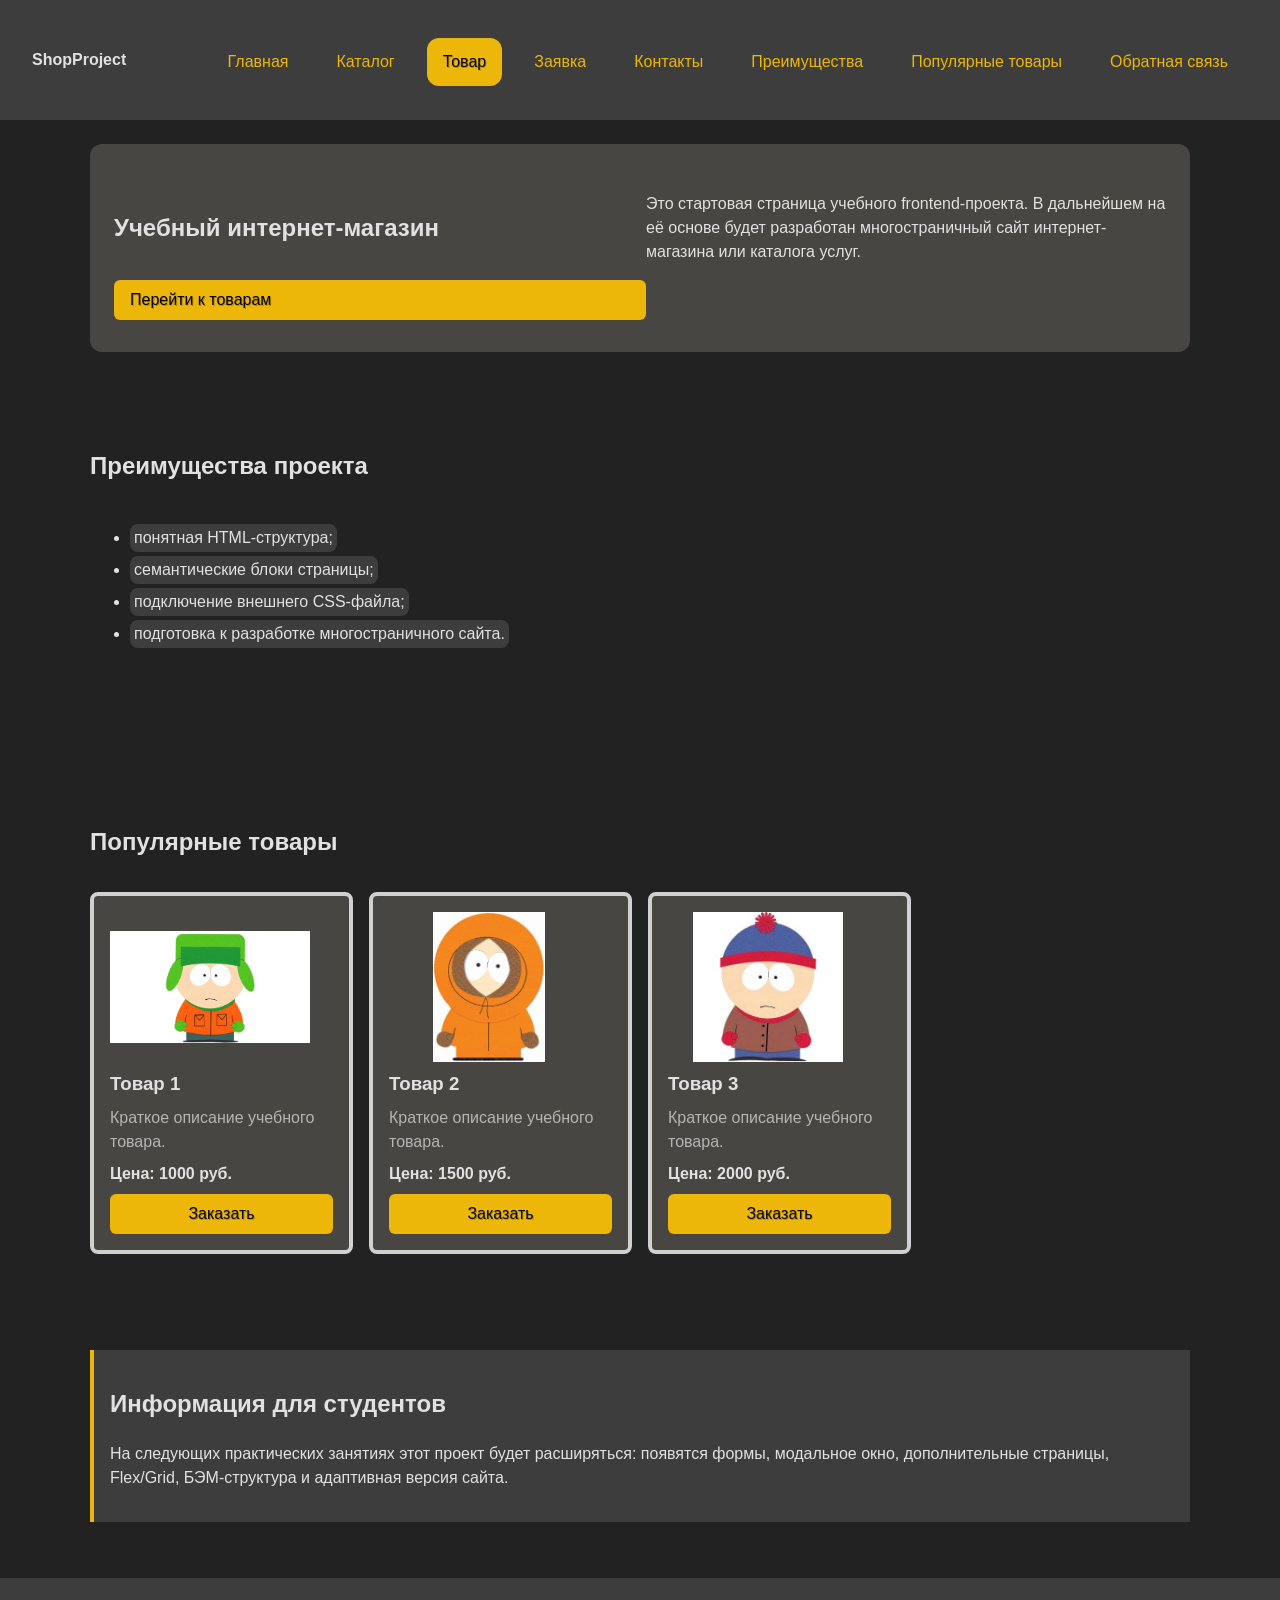
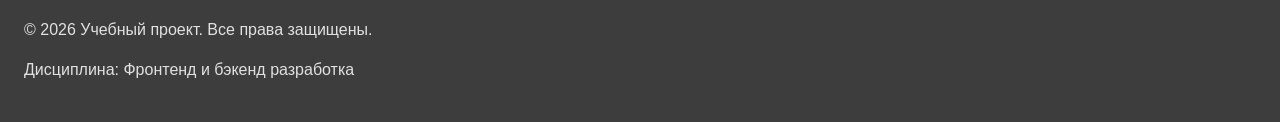
==== index.html @ 07860b6c "feat: add responsive layout styles" ====
<!DOCTYPE html>
<html lang="ru">
<head>
  <meta charset="UTF-8">
  <meta name="viewport" content="width=device-width, initial-scale=1.0">
  <title>Учебный интернет-магазин</title>
  <link rel="stylesheet" href="css/style.css">
  <link rel="stylesheet" href="css/responsive.css">
  <script src="js/main.js" defer></script>
  <meta property="og:type" content="website">
  <meta property="og:title" content="Учебный интернет-магазин">
  <meta property="og:description" content="Учебный frontend-проект интернет-магазина.">
  <meta property="og:image" content="https://Flash-Anaks.github.io/kr1-html-css-shop/images/preview.png">
</head>
<body>
  <header>
    <div class="site-header">
      <a class="site-header__logo" href="index.html">ShopProject</a>
      <nav class="site-nav" aria-label="Основная навигация">
        <ul class="site-nav__list">
          <li class="site-nav__item">
            <a class="site-nav__link" href="index.html">Главная</a>
          </li>
          <li class="site-nav__item">
            <a class="site-nav__link" href="catalog.html">Каталог</a>
          </li>
          <li class="site-nav__item">
            <a class="site-nav__link site-nav__link--active" href="product.html" aria-current="page">Товар</a>
          </li>
          <li class="site-nav__item">
            <a class="site-nav__link" href="order.html">Заявка</a>
          </li>
          <li class="site-nav__item">
            <a class="site-nav__link" href="contacts.html">Контакты</a>
          </li>
          <li class="site-nav__item">
            <a class="site-nav__link" href="index.html#advantages">Преимущества</a>
          </li>
          <li class="site-nav__item">
            <a class="site-nav__link" href="index.html#popular">Популярные товары</a>
          </li>
          <li class="site-nav__item">
            <a class="site-nav__link" href="index.html#contacts">Обратная связь</a>
          </li>
        </ul>
      </nav>
    </div>
  </header>

  <main>
    <section class="hero">
      <h1>Учебный интернет-магазин</h1>
      <p>
        Это стартовая страница учебного frontend-проекта.
        В дальнейшем на её основе будет разработан многостраничный сайт
        интернет-магазина или каталога услуг.
      </p>
      <a class="button" href="#popular">Перейти к товарам</a>
    </section>

    <section class="section" id="advantages">
      <h2>Преимущества проекта</h2>

      <ul class="advantages-list">
        <li>понятная HTML-структура;</li>
        <li>семантические блоки страницы;</li>
        <li>подключение внешнего CSS-файла;</li>
        <li>подготовка к разработке многостраничного сайта.</li>
      </ul>
    </section>

    <section class="section" id="popular">
      <h2>Популярные товары</h2>

      <div class="products-grid">
        <article class="product-card product-card">
          <div class="product-card__image-container"><img class="product-card__image" src="images/377adab44aed2e738bd4cde7fe57b68b87d6267f4cfb_16_9.webp" loading="lazy"></div>
          <h3 class="product-card__title">Товар 1</h3>
          <p class="product-card__description">Краткое описание учебного товара.</p>
          <p class="product-card__price">Цена: 1000 руб.</p>
          <button
            class="button product-card__button" 
            type="button" 
            data-product="Товар 1">
            Заказать
          </button>
        </article>

        <article class="product-card">
          <div class="product-card__image-container">
            <img class="product-card__image" 
              src="images/9360_big-640.jpg" 
              srcset="images/9360_big-480.jpg 480w,
                      images/9360_big-640.jpg 640w,
                      images/9360_big-960.jpg 960w"
              sizes=" (max-width: 639px) 100vw,
                      (max-width: 1023px) 50vw,
                      33vw"
              loading="lazy"
              alt="Товар 2"
              width="640"
              height="480"
            >
          </div>
          <h3 class="product-card__title">Товар 2</h3>
          <p class="product-card__description">Краткое описание учебного товара.</p>
          <p class="product-card__price">Цена: 1500 руб.</p>
          <button 
            class="button product-card__button" 
            type="button" 
            data-product="Товар 1">
            Заказать
          </button>
        </article>

        <article class="product-card">
          <div class="product-card__image-container"><img class="product-card__image" src="images/images.jpg" loading="lazy"></div>
          <h3 class="product-card__title">Товар 3</h3>
          <p class="product-card__description">Краткое описание учебного товара.</p>
          <p class="product-card__price">Цена: 2000 руб.</p>
          <button 
            class="button product-card__button" 
            type="button" 
            data-product="Товар 1">
            Заказать
          </button>
        </article>
      </div>
    </section>

    <aside class="aside-info">
      <h2>Информация для студентов</h2>
      <p>
        На следующих практических занятиях этот проект будет расширяться:
        появятся формы, модальное окно, дополнительные страницы, Flex/Grid,
        БЭМ-структура и адаптивная версия сайта.
      </p>
    </aside>
  </main>

  <footer id="contacts">
    <p>&copy; 2026 Учебный проект. Все права защищены.</p>
    <p>Дисциплина: Фронтенд и бэкенд разработка</p>
  </footer>
  <dialog class="order-dialog" id="order-dialog" aria-labelledby="order-dialog-title">
    <h2 class="order-dialog__title" id="order-dialog-title">Оформление заявки</h2>

    <form class="order-form" id="order-form" action="#" method="post" novalidate>

      <div class="order-form__field">
        <label class="order-form__label" for="order-name">Имя</label>
        <input
          class="order-form__input"
          id="order-name"
          name="name"
          type="text"
          placeholder="Введите ваше имя"
          minlength="2"
          autocomplete="given-name"
          required
        >
      </div>

      <div class="order-form__field">
        <label class="order-form__label" for="order-email">E-mail</label>
        <input
          class="order-form__input"
          id="order-email"
          name="email"
          type="email"
          placeholder="example@mail.ru"
          autocomplete="email"
          required
        >
      </div>

      <div class="order-form__field">
        <label class="order-form__label" for="order-phone">Телефон</label>
        <input
          class="order-form__input"
          id="order-phone"
          name="phone"
          type="tel"
          inputmode="tel"
          placeholder="+7 (900) 000-00-00"
          pattern="^\+7 \(\d{3}\) \d{3}-\d{2}-\d{2}$"
          required
        >
        <small>Формат: +7 (900) 000-00-00</small>
      </div>

      <div class="order-form__field">
        <label class="order-form__label" for="order-date">Дата связи</label>
        <input
          class="order-form__input"
          id="order-date"
          name="date"
          type="date"
        >
      </div>

      <div class="order-form__field">
        <label class="order-form__label" for="order-topic">Тема заявки</label>
        <select class="order-form__select" id="order-topic" name="topic" required>
          <option value="">Выберите тему</option>
          <option value="product">Заказ товара</option>
          <option value="consultation">Консультация</option>
          <option value="delivery">Доставка</option>
        </select>
      </div>

      <div class="order-form__field">
        <label class="order-form__label" for="order-comment">
          Комментарий
        </label>
        <textarea
          class="order-form__textarea"
          id="order-comment"
          name="comment"
          rows="4"
          placeholder="Укажите дополнительную информацию"
        ></textarea>
      </div>

      <div class="order-form__field order-form__field--checkbox">
        <label class="order-form__checkbox-label">
          <input
            class="order-form__checkbox"
            id="order-agreement"
            name="agreement"
            type="checkbox"
            required
          >
          Я согласен на обработку данных
        </label>
      </div>

      <div class="order-form__actions">
        <button class="button button--secondary" type="button" id="close-order-dialog">
          Закрыть
        </button>
        <button class="button button--primary" type="submit">
          Отправить заявку
        </button>
      </div>
    </form>
  </dialog>

  <p class="success-message" id="success-message" hidden>
    Форма успешно отправлена!
  </p>

</body>
</html>
---- css/style.css ----
/* ===============================
   1. Переменные проекта
   =============================== */

:root {
  /* Основные цвета проекта */
  --color-bg: #222222;
  --color-text: #e1e1e1;
  --color-text-active: #000000;
  --color-muted: #b6b4b4;
  --color-primary: #ecb708;
  --color-primary-dark: #b4891c;
  --color-border: #d1d1d1;
  --color-surface: #3e3d3d;
  --color-surface-accent: #484642;
  --color-danger: #b00020;
  --color-success: #168a2f;
  --color-success-bg: #eefaf0;
  --color-white: #ffffff;

  /* Отступы */
  --space-xs: 4px;
  --space-sm: 8px;
  --space-md: 16px;
  --space-lg: 24px;
  --space-xl: 32px;

  /* Скругления */
  --radius-sm: 6px;
  --radius-md: 8px;
  --radius-lg: 12px;

  /* Размеры */
  --container-width: 1100px;
}

/* ===============================
   2. Базовые стили
   =============================== */

html {
  scroll-behavior: smooth;
}

/* 
  Универсальное правило для всех элементов.
  border-box делает расчёт размеров более понятным:
  width включает content, padding и border.
*/
* {
  box-sizing: border-box;
}

/*
  Убираем стандартный внешний отступ браузера у body.
  Без этого вокруг страницы может появиться белая рамка.
*/
body {
  margin: 0;
  font-family: Arial, sans-serif;
  line-height: 1.5;
  color: var(--color-text);
  background-color: var(--color-bg);
}

/*
  Задаём внутренние отступы для основных областей страницы.
  Это делает содержимое визуально отделённым от краёв окна браузера.
*/
header,
main,
footer {
  padding: var(--space-lg);
}

/*
  Оформляем шапку страницы.
  Пока используется простой светло-серый фон.
*/
header {
  background-color: var(--color-surface);
  position: sticky;
  top: 0;
  z-index: 10;
}

img {
  max-width: 200px;
  height: 100%;
  object-fit: contain;

}
/*
  Оформляем подвал страницы тем же фоном,
  чтобы визуально отделить его от основного содержимого.
*/
footer {
  background-color: var(--color-surface);
}

li {
  width: fit-content;
  background-color: var(--color-surface);
  padding: 2px 4px;
  margin-top: 4px;
  border-radius: var(--radius-md);
}
/*
  Ограничиваем ширину содержимого шапки,
  чтобы оно не растягивалось слишком сильно на широких экранах.
*/
.site-header {
  display: flex;
  align-items: center;
  justify-content: space-between;
  padding: var(--space-sm);
  background-color: var(--color-surface);
}

.site-header__inner {
  max-width: var(--container-width);
  margin: 0 auto;
  padding: var(--space-lg);
}

/*
  Оформляем текстовый логотип.
*/
.site-header__logo {
  font-weight: 700;
  color: var(--color-text);
  text-decoration: none;
}

/*
  Убираем стандартные отступы и маркеры списка навигации.
*/
.site-nav__list {
  display: flex;
  flex-wrap: wrap;
  justify-content: center;
  align-items: center;
  gap: var(--space-sm);
  padding: 0;
  margin: 0; 
  list-style: none;
}

/*
  Добавляем расстояние между пунктами меню.
*/
.site-nav__link {
  display: inline-block;
  padding: var(--space-sm) var(--space-md);
  color: var(--color-primary);
  text-decoration: none;
  border-radius: var(--radius-lg);
}

.site-nav__link:hover {
  color: var(--color-text-active);
  text-shadow: 1px 1px 0 var(--color-primary-dark);
  background-color: var(--color-primary);
}

.site-nav__link:focus-visible {
  outline: 2px solid var(--color-primary);
  text-shadow: 1px 1px 0 var(--color-primary-dark);
  outline-offset: 3px;
}

.site-nav__link--active {
  color: var(--color-text-active);
  text-shadow: 1px 1px 0 var(--color-primary-dark);
  background-color: var(--color-primary);
}

:target {
  outline: 5px dotted var(--color-primary);
  outline-offset: 4px;
}

/* ===============================
   3. Общие элементы интерфейса
   =============================== */

a {
  color: var(--color-primary);
}

/* a:hover {
  color: var(--color-primary-dark);
} */

a:focus-visible {
  outline: 2px solid var(--color-primary);
  outline-offset: 3px;
}

/*
  Пока это обычная ссылка, но визуально она оформляется как кнопка.
*/
.button {
  display: inline-block;
  padding: var(--space-sm) var(--space-md);
  color: var(--color-text-active);
  background-color: var(--color-primary);
  text-decoration: none;
  border: none;
  border-radius: var(--radius-sm);
  cursor: pointer;
  text-shadow: 1px 1px 0 var(--color-primary-dark);
}

/*
  Простое состояние наведения для кнопки.
*/
.button:hover {
  background-color: var(--color-primary-dark);
}

.button:focus-visible {
  outline: 2px solid var(--color-primary);
  outline-offset: 3px;
}

.button:disabled {
  opacity: 0.6;
  cursor: not-allowed;
}

/* ===============================
   4. Компоненты страницы
   =============================== */

/*
  Hero-блок — первый крупный блок страницы.
  Он визуально отделяется от остальных разделов фоном и отступами.
*/
.hero {
  max-width: var(--container-width);
  margin: 0 auto var(--space-xl);
  padding: var(--space-xl) var(--space-lg);
  background-color: var(--color-surface-accent);
  border-radius: var(--radius-lg);
}

/*
  Общий класс для разделов страницы.
*/
.section {
  display: grid;
  max-width: var(--container-width);
  margin: 0 auto var(--space-xl);
}

/*
  Убираем лишний верхний отступ у заголовков разделов.
*/
.section h2 {
  margin-top: 0;
}

.catalog-layout {
  max-width: var(--container-width);
  margin: 0 auto var(--space-xl);
  display: grid;
  grid-template-columns: 260px 1fr;
  grid-template-areas: "filters products";
  gap: var(--space-lg);
}

.catalog-filters {
  grid-area: filters;
  padding: var(--space-md);
  border: 1px solid var(--color-border);
  border-radius: var(--radius-md);
  background-color: var(--color-surface);
}

.filters-form {
  display: grid;
  gap: var(--space-md);
}

.filters-form fieldset {
  margin: 0;
  padding: var(--space-md);
  border: 1px solid var(--color-border);
  border-radius: var(--radius-sm);
}

.filters-form legend {
  font-weight: 700;
}

.filters-form label {
  display: block;
  margin-bottom: var(--space-sm);
}

.filters-form input[type="number"] {
  width: 100%;
  padding: 8px 10px;
  border: 1px solid var(--color-border);
  border-radius: var(--radius-sm);
  font: inherit;
}

.catalog-products {
  grid-area: products;
}

.products-grid {
  display: grid;
  grid-template-columns: repeat(3, 1fr);
  gap: var(--space-lg);
}

.products-card__0 {
  display: grid;
  grid-template-columns: repeat(3, 1fr);
  gap: var(--space-lg);
}
/*
  Карточка товара — самостоятельный блок.
  На следующих занятиях карточки будут доработаны и выстроены в сетку.
*/
.product-card {
  margin-top: 12px;
  display: grid;
  flex-direction: column;
  gap: var(--space-sm);
  margin-bottom: 0;
  padding: var(--space-md);
  border: 4px solid var(--color-border);
  border-radius: var(--radius-md);
  background-color: var(--color-surface-accent);
}

.product-card:hover {
  border-color: var(--color-primary);
}

.product-card--discount {
  border-color: var(--color-danger);
}

.product-card__title {
  margin: 0;
  color: var(--color-text);
}

.product-card__description {
  margin: 0;
  color: var(--color-muted);
}

.product-card__price {
  margin: 0;
  font-weight: 700;
}

.product-card--discount .product-card__price {
  color: var(--color-danger);
}

.product-card__button {
  margin-top: auto;
  align-self: flex-start;
}

.product-card__image-container {
  display: block;
  width: 200px;
  color: var(--color-border);
  height: 150px;
}
/*
  Убираем лишний верхний отступ у заголовка карточки.
*/
.product-card h3 {
  margin-top: 0;
}

/*
  Дополнительный информационный блок.
*/
.aside-info {
  max-width: var(--container-width);
  margin: 0 auto var(--space-xl);
  padding: var(--space-md);
  border-left: 4px solid var(--color-primary);
  background-color: var(--color-surface);
}

.breadcrumbs {
  max-width: var(--container-width);
  margin: 0 auto var(--space-md);
  font-size: 14px;
  color: var(--color-muted);
}

.breadcrumbs__link {
  color: var(--color-primary);
  background-color: var(--color-surface);
  text-decoration: none;
  border-radius: var(--radius-lg);
  padding: var(--space-sm) var(--space-md);
}

.breadcrumbs__current{
  background-color: var(--color-surface);
  border-radius: var(--radius-lg);
  padding: var(--space-sm) var(--space-md);
}

.breadcrumbs__current::before {
  content: " → ";
  position: relative;
  top: 2px;
  font-size: 30px;
  color: var(--color-muted);
  z-index: 0;
}

/* ===============================
   5. Форма и модальное окно
   =============================== */

/*
  Модальное окно.
  Элемент dialog сам умеет открываться поверх страницы.
*/
.order-dialog {
  color: var(--color-text);
  background-color: var(--color-surface-accent);
  width: min(100% - 32px, 560px);
  padding: var(--space-lg);
  border: none;
  border-radius: var(--radius-lg);
}

/*
  Затемнение фона за модальным окном.
*/
.order-dialog::backdrop {
  background-color: rgba(0, 0, 0, 0.5);
}

.order-dialog__title {
  margin-top: 0;
}

/*
  Поле формы.
  Каждый блок получает нижний отступ.
*/
.order-form__field {
  margin-bottom: var(--space-md);
}

/*
  Подпись поля.
*/
.order-form__label {
  display: block;
  margin-bottom: var(--space-xs);
}

/*
  Основные поля формы.
*/
.order-form__input,
.order-form__select,
.order-form__textarea {
  width: 100%;
  padding: 10px 12px;
  border: 1px solid var(--color-border);
  border-radius: var(--radius-sm);
  font: inherit;
}

/*
  Checkbox не должен занимать всю ширину.
*/
.order-form__checkbox {
  width: auto;
}

/*
  Подсказка под полем телефона.
*/
.order-form__hint {
  display: block;
  margin-top: var(--space-xs);
  color: var(--color-muted);
}

.order-for__input:hover,
.order-form__select:hover,
.order-form__textarea:hover {
  border-color: var(--color-primary);
}

/*
  Видимый фокус для клавиатурной навигации.
*/
.order-form__input:focus-visible,
.order-form__select:focus-visible,
.order-form__textarea:focus-visible,
.order-form__checkbox:focus-visible,
.form-actions__button:focus-visible {
  outline: 2px solid var(--color-primary);
  outline-offset: 3px;
}

/*
  Подсветка ошибочных полей.
  Атрибут aria-invalid будет добавляться через JavaScript.
*/
[aria-invalid="true"] {
  border-color: var(--color-danger);
}

/*
  Кнопки формы.
*/
.form-actions {
  display: flex;
  gap: var(--space-md);
  margin-top: var(--space-lg);
}

.button {
  display: inline-block;
  padding: var(--space-sm) var(--space-md);
  border: none;
  border-radius: var(--radius-sm);
  font: inherit;
  text-decoration: none;
  cursor: pointer;
}

.button--primary {
  color: var(--color-text-active);
  background-color: var(--color-primary);
}

.button--primary:hover {
  background-color: var(--color-primary-dark);
}

.button--secondary {
  color: var(--color-primary);
  background-color: transparent;
  border: 1px solid var(--color-primary);
}

.button--secondary:hover {
  color: var(--color-white);
  background-color: var(--color-primary);
}

.button:focus-visible {
  outline: 2px solid var(--color-primary);
  outline-offset: 3px;
}

.button:disabled,
.button--disabled {
  opacity: 0.6;
  cursor: not-allowed;
}

/*
  Сообщение об успешной отправке.
*/
.success-message {
  max-width: var(--container-width);
  margin: var(--space-lg) auto;
  padding: var(--space-md);
  border-left: 4px solid var(--color-success);
  background-color: var(--color-success-bg);
}
---- css/responsive.css ----
/*
  Адаптивные стили для контрольной работы №3.
  Подход: Mobile First.
  Базовые стили рассчитаны на мобильный экран.
  Расширения добавляются через min-width медиазапросы.
*/
*,
*::before,
*::after {
  box-sizing: border-box;
}

html {
  scroll-behavior: smooth;
}

img,
video {
  max-width: 100%;
  height: auto;
}

body {
  overflow-x: hidden;
}

.container,
.main,
.section {
  width: min(100% - 32px, 1200px);
  margin-inline: auto;
}

.section {
  padding-block: clamp(24px, 5vw, 64px);
}

.site-nav__list {
  display: flex;
  gap: var(--space-sm, 8px);
  padding: 0;
  margin: 0;
  list-style: none;
}

.site-nav__link {
  display: block;
  padding: 12px 16px;
}

@media (min-width: 768px) {
  .site-nav__list {
    flex-direction: row;
    flex-wrap: wrap;
    align-items: center;
  }
}

.site-header {
  position: sticky;
  top: 0;
  z-index: 100;
}



.hero {
  display: grid;
  /*gap: var(--space-lg, 24px);*/
  align-items: center;
}

.hero__content {
  display: grid;
  gap: var(--space-md, 16px);
}

.hero__title {
  font-size: clamp(28px, 7vw, 56px);
  line-height: 1.1;
}

.hero__image {
  width: 100%;
  max-width: 520px;
  margin-inline: auto;
}

@media (min-width: 900px) {
  .hero {
    grid-template-columns: minmax(0, 1fr) minmax(320px, 520px);
  }
}

.products-grid {
  display: grid;
  grid-template-columns: 1fr;
  gap: var(--space-md, 16px);
}

.product-card {
  min-width: 0;
}

.product-card__title,
.product-card__description {
  overflow-wrap: anywhere;
}

@media (min-width: 640px) {
  .products-grid {
    grid-template-columns: repeat(2, minmax(0, 1fr));
  }
}

@media (min-width: 1024px) {
  .products-grid {
    grid-template-columns: repeat(3, minmax(0, 1fr));
  }
}

@media (min-width: 1280px) {
  .products-grid {
    grid-template-columns: repeat(4, minmax(0, 1fr));
  }
}


.catalog-layout {
  display: grid;
  gap: var(--space-lg, 24px);
}

.catalog-filters {
  order: -1;
}

@media (min-width: 1024px) {
  .catalog-layout {
    grid-template-columns: 280px minmax(0, 1fr);
    align-items: start;
  }

  .catalog-filters {
    position: sticky;
    top: 88px;
    order: initial;
  }
}


.product-card__image {
  display: block;
  width: 100%;
  aspect-ratio: 4 / 3;
  border-radius: var(--radius-md, 8px);
}


.order-form {
  display: grid;
  gap: var(--space-md, 16px);
}

.order-form__group {
  display: grid;
  gap: var(--space-xs, 8px);
}

.order-form__input,
.order-form__textarea,
.order-form__select {
  width: 100%;
  min-height: 44px;
  padding: 10px 12px;
  font: inherit;
}

.order-form__textarea {
  min-height: 120px;
  resize: vertical;
}

@media (min-width: 768px) {
  .order-form {
    grid-template-columns: repeat(2, minmax(0, 1fr));
  }

  .order-form__group--wide {
    grid-column: 1 / -1;
  }
}


.table-wrapper {
  width: 100%;
  overflow-x: auto;
  -webkit-overflow-scrolling: touch;
}

.product-table {
  width: 100%;
  min-width: 640px;
  border-collapse: collapse;
}

.product-table th,
.product-table td {
  padding: 12px;
  border: 1px solid var(--color-border, #ddd);
  text-align: left;
}


.order-dialog {
  width: min(100% - 32px, 560px);
  max-height: calc(100vh - 32px);
  overflow: auto;
}

.order-dialog::backdrop {
  background: rgb(0 0 0 / 0.5);
}
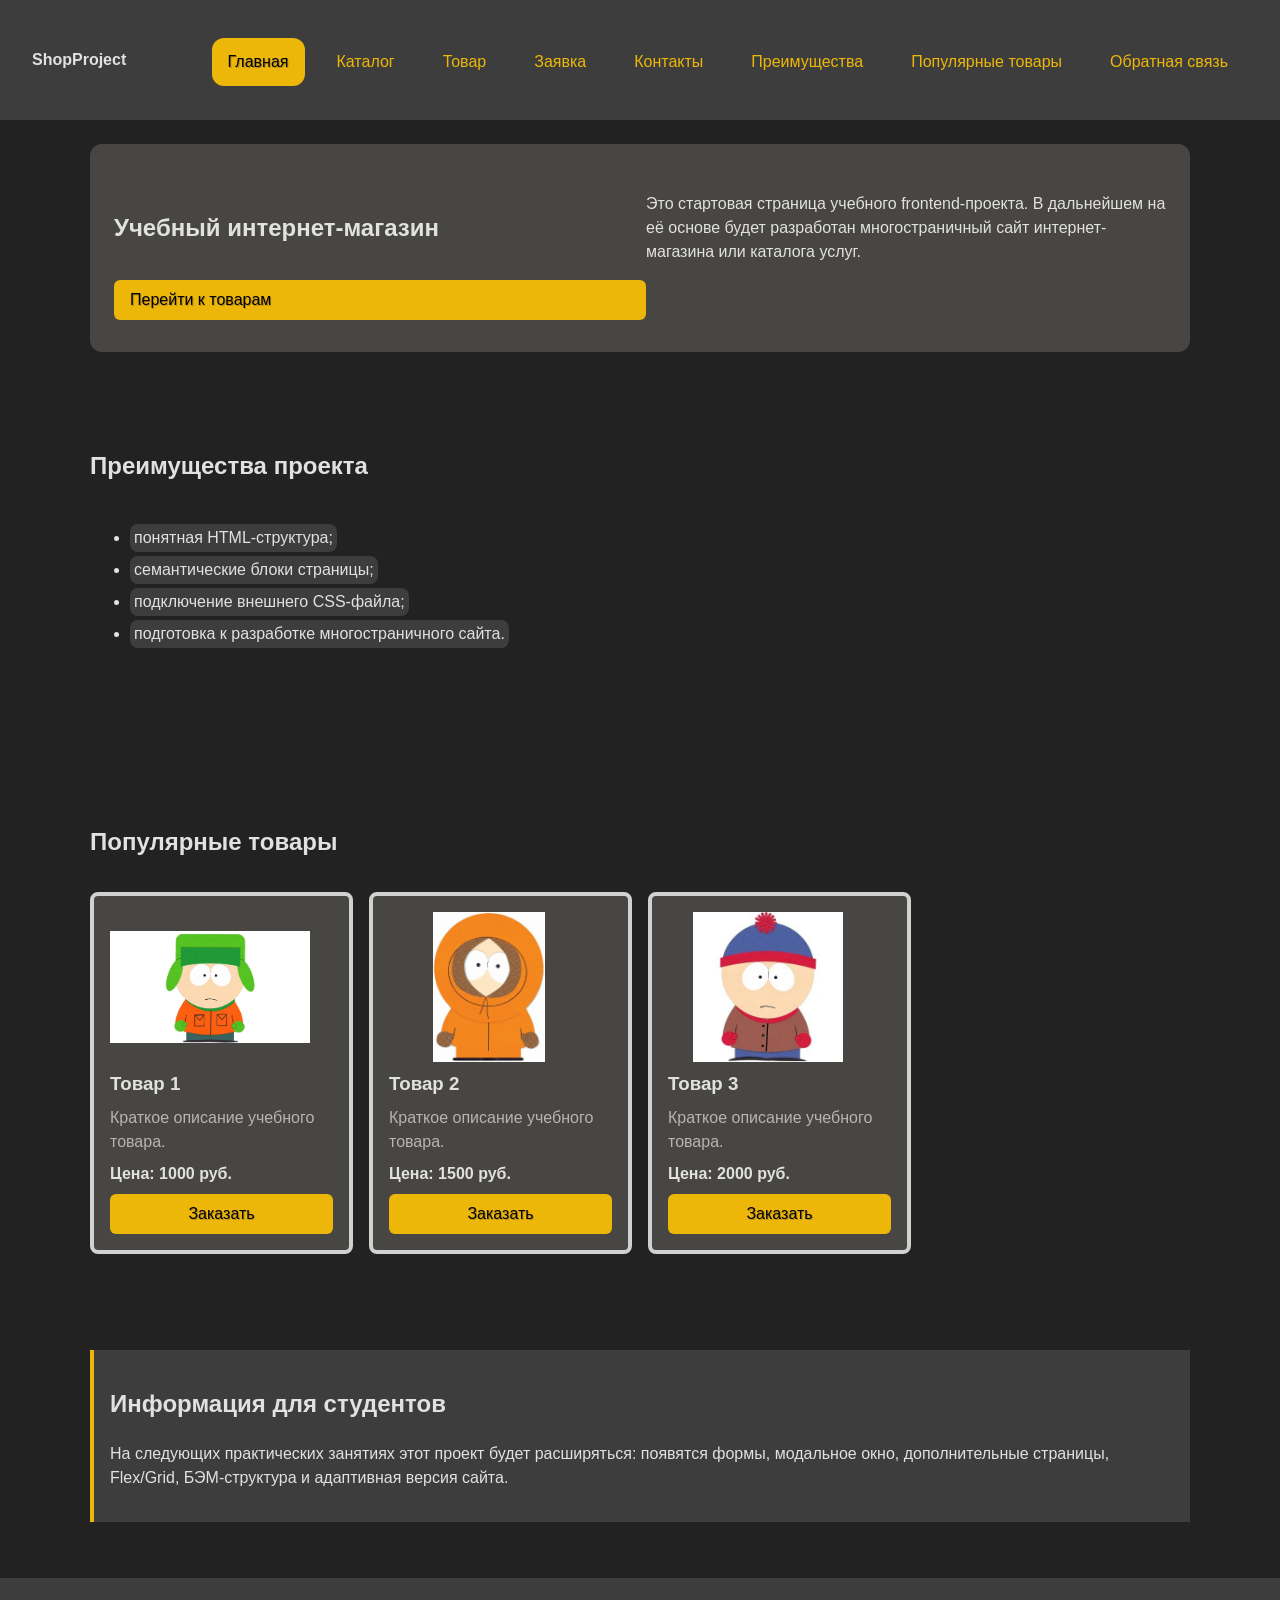
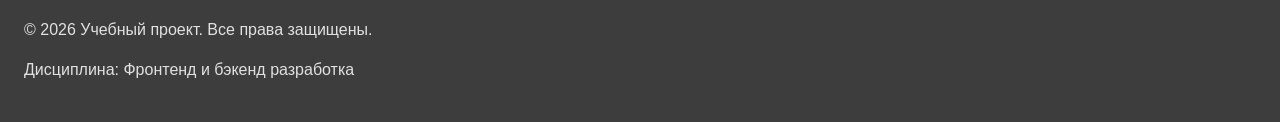
==== commit 7475816a: "fix: improve accessibility and add Lighthouse report" ====
--- a/index.html
+++ b/index.html
@@ -13,19 +13,20 @@
   <meta property="og:image" content="https://Flash-Anaks.github.io/kr1-html-css-shop/images/preview.png">
 </head>
 <body>
+  <a class="skip-link" href="#main">Перейти к основному содержимому</a>
   <header>
     <div class="site-header">
       <a class="site-header__logo" href="index.html">ShopProject</a>
       <nav class="site-nav" aria-label="Основная навигация">
         <ul class="site-nav__list">
           <li class="site-nav__item">
-            <a class="site-nav__link" href="index.html">Главная</a>
+            <a class="site-nav__link site-nav__link--active" href="index.html" aria-current="page">Главная</a>
           </li>
           <li class="site-nav__item">
             <a class="site-nav__link" href="catalog.html">Каталог</a>
           </li>
           <li class="site-nav__item">
-            <a class="site-nav__link site-nav__link--active" href="product.html" aria-current="page">Товар</a>
+            <a class="site-nav__link" href="product.html">Товар</a>
           </li>
           <li class="site-nav__item">
             <a class="site-nav__link" href="order.html">Заявка</a>
@@ -47,7 +48,7 @@
     </div>
   </header>
 
-  <main>
+  <main id="main" class="main">
     <section class="hero">
       <h1>Учебный интернет-магазин</h1>
       <p>
@@ -74,7 +75,7 @@
 
       <div class="products-grid">
         <article class="product-card product-card">
-          <div class="product-card__image-container"><img class="product-card__image" src="images/377adab44aed2e738bd4cde7fe57b68b87d6267f4cfb_16_9.webp" loading="lazy"></div>
+          <div class="product-card__image-container"><img class="product-card__image" src="images/377adab44aed2e738bd4cde7fe57b68b87d6267f4cfb_16_9.webp" loading="lazy" alt="Кайл"></div>
           <h3 class="product-card__title">Товар 1</h3>
           <p class="product-card__description">Краткое описание учебного товара.</p>
           <p class="product-card__price">Цена: 1000 руб.</p>
@@ -97,7 +98,7 @@
                       (max-width: 1023px) 50vw,
                       33vw"
               loading="lazy"
-              alt="Товар 2"
+              alt="Кенни"
               width="640"
               height="480"
             >
@@ -114,7 +115,7 @@
         </article>
 
         <article class="product-card">
-          <div class="product-card__image-container"><img class="product-card__image" src="images/images.jpg" loading="lazy"></div>
+          <div class="product-card__image-container"><img class="product-card__image" src="images/images.jpg" loading="lazy" alt="Стэн"></div>
           <h3 class="product-card__title">Товар 3</h3>
           <p class="product-card__description">Краткое описание учебного товара.</p>
           <p class="product-card__price">Цена: 2000 руб.</p>
--- a/css/style.css
+++ b/css/style.css
@@ -105,6 +105,21 @@
   margin-top: 4px;
   border-radius: var(--radius-md);
 }
+
+:focus-visible {
+  outline: 3px solid var(--color-primary, #0057b8);
+  outline-offset: 3px;
+}
+
+.site-nav__link:focus-visible,
+.button:focus-visible,
+.order-form__input:focus-visible,
+.order-form__textarea:focus-visible,
+.order-form__select:focus-visible {
+  outline: 3px solid var(--color-primary, #0057b8);
+  outline-offset: 3px;
+}
+
 /*
   Ограничиваем ширину содержимого шапки,
   чтобы оно не растягивалось слишком сильно на широких экранах.
@@ -229,6 +244,23 @@
   cursor: not-allowed;
 }
 
+.skip-link {
+  position: absolute;
+  left: 16px;
+  top: -100px;
+  z-index: 1000;
+  padding: 8px 12px;
+  color: #ffffff;
+  background-color: #111111;
+  border-radius: 6px;
+  text-decoration: none;
+}
+
+.skip-link:focus,
+.skip-link:focus-visible {
+  top: 16px;
+}
+
 /* ===============================
    4. Компоненты страницы
    =============================== */
@@ -271,7 +303,7 @@
 }
 
 .catalog-filters {
-  grid-area: filters;
+  grid-area: "filters";
   padding: var(--space-md);
   border: 1px solid var(--color-border);
   border-radius: var(--radius-md);
@@ -308,7 +340,7 @@
 }
 
 .catalog-products {
-  grid-area: products;
+  grid-area: "products";
 }
 
 .products-grid {
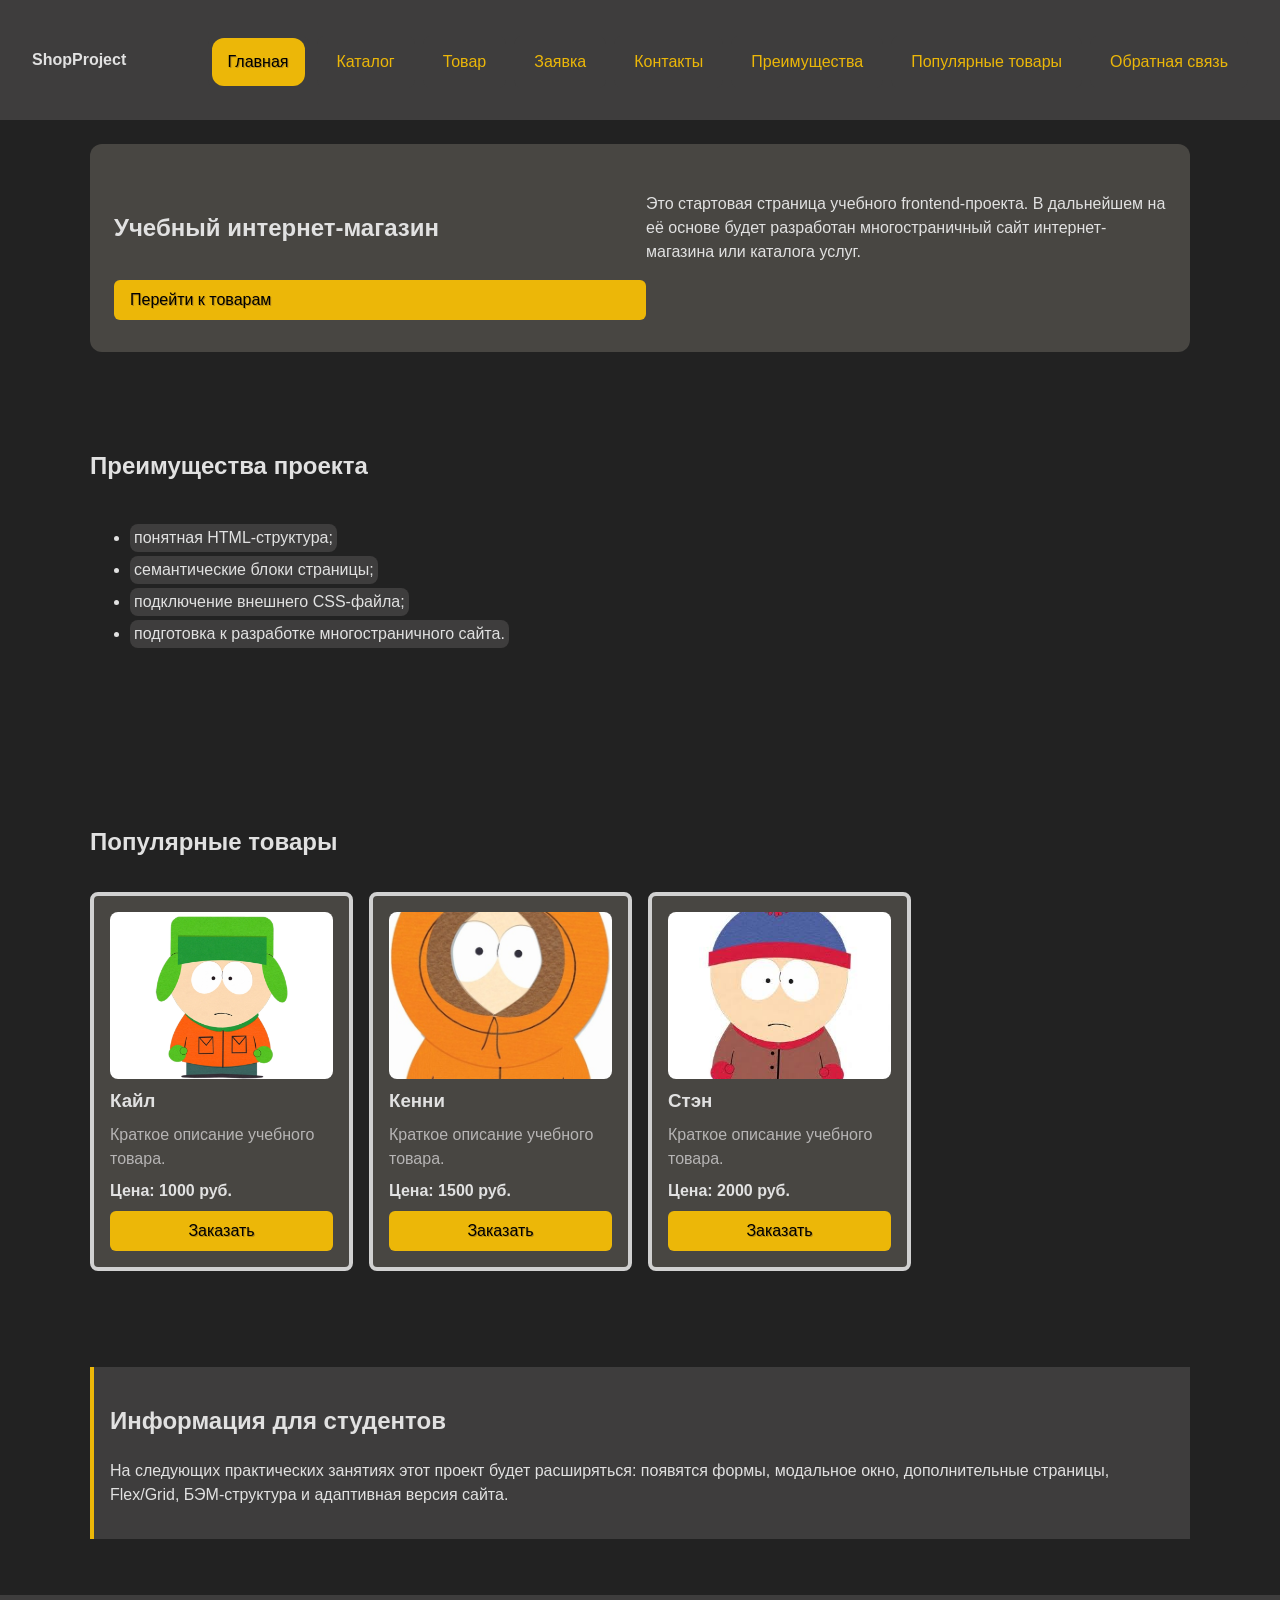
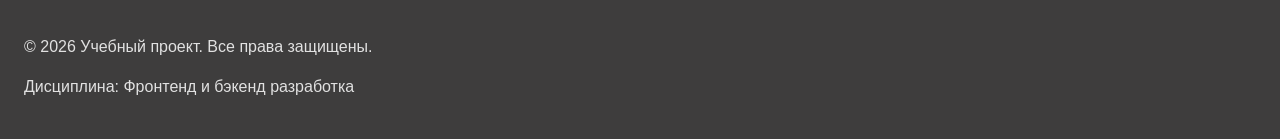
==== commit a3ca3d85: "reworked css and html" ====
--- a/index.html
+++ b/index.html
@@ -76,7 +76,7 @@
       <div class="products-grid">
         <article class="product-card product-card">
           <div class="product-card__image-container"><img class="product-card__image" src="images/377adab44aed2e738bd4cde7fe57b68b87d6267f4cfb_16_9.webp" loading="lazy" alt="Кайл"></div>
-          <h3 class="product-card__title">Товар 1</h3>
+          <h3 class="product-card__title">Кайл</h3>
           <p class="product-card__description">Краткое описание учебного товара.</p>
           <p class="product-card__price">Цена: 1000 руб.</p>
           <button
@@ -90,7 +90,7 @@
         <article class="product-card">
           <div class="product-card__image-container">
             <img class="product-card__image" 
-              src="images/9360_big-640.jpg" 
+              src="images/9360_big-480.jpg" 
               srcset="images/9360_big-480.jpg 480w,
                       images/9360_big-640.jpg 640w,
                       images/9360_big-960.jpg 960w"
@@ -103,7 +103,7 @@
               height="480"
             >
           </div>
-          <h3 class="product-card__title">Товар 2</h3>
+          <h3 class="product-card__title">Кенни</h3>
           <p class="product-card__description">Краткое описание учебного товара.</p>
           <p class="product-card__price">Цена: 1500 руб.</p>
           <button 
@@ -116,7 +116,7 @@
 
         <article class="product-card">
           <div class="product-card__image-container"><img class="product-card__image" src="images/images.jpg" loading="lazy" alt="Стэн"></div>
-          <h3 class="product-card__title">Товар 3</h3>
+          <h3 class="product-card__title">Стэн</h3>
           <p class="product-card__description">Краткое описание учебного товара.</p>
           <p class="product-card__price">Цена: 2000 руб.</p>
           <button 
--- a/css/style.css
+++ b/css/style.css
@@ -79,16 +79,13 @@
 */
 header {
   background-color: var(--color-surface);
-  position: sticky;
-  top: 0;
-  z-index: 10;
 }
 
 img {
-  max-width: 200px;
-  height: 100%;
+  max-width: 100%;
+  height: auto;
   object-fit: contain;
-
+  display: block;
 }
 /*
   Оформляем подвал страницы тем же фоном,
@@ -297,13 +294,11 @@
   max-width: var(--container-width);
   margin: 0 auto var(--space-xl);
   display: grid;
-  grid-template-columns: 260px 1fr;
-  grid-template-areas: "filters products";
+  grid-template-columns: 1fr;
   gap: var(--space-lg);
 }
 
 .catalog-filters {
-  grid-area: "filters";
   padding: var(--space-md);
   border: 1px solid var(--color-border);
   border-radius: var(--radius-md);
@@ -337,10 +332,6 @@
   border: 1px solid var(--color-border);
   border-radius: var(--radius-sm);
   font: inherit;
-}
-
-.catalog-products {
-  grid-area: "products";
 }
 
 .products-grid {
@@ -404,9 +395,9 @@
 
 .product-card__image-container {
   display: block;
-  width: 200px;
+  width: 100%;
   color: var(--color-border);
-  height: 150px;
+  height: auto;
 }
 /*
   Убираем лишний верхний отступ у заголовка карточки.
--- a/css/responsive.css
+++ b/css/responsive.css
@@ -144,7 +144,6 @@
   .catalog-filters {
     position: sticky;
     top: 88px;
-    order: initial;
   }
 }
 
@@ -153,6 +152,7 @@
   display: block;
   width: 100%;
   aspect-ratio: 4 / 3;
+  object-fit: cover;
   border-radius: var(--radius-md, 8px);
 }
 
